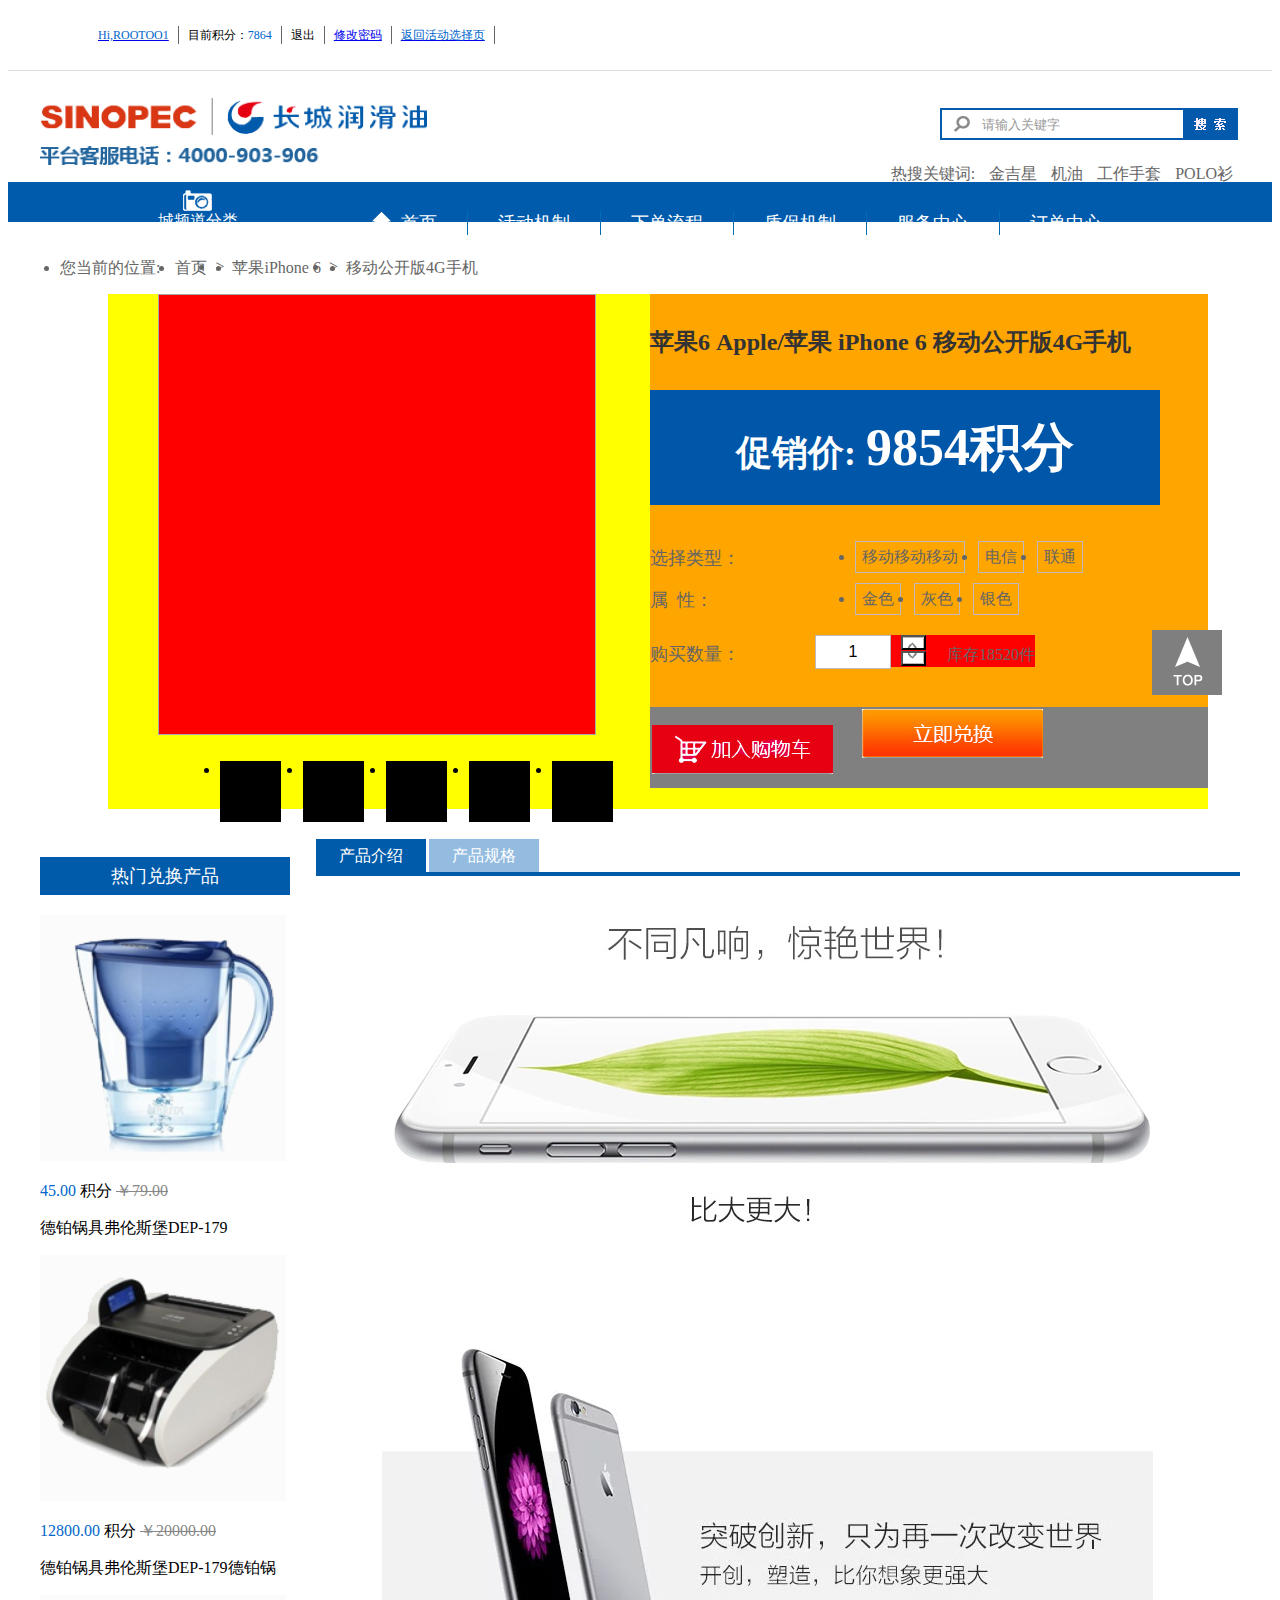
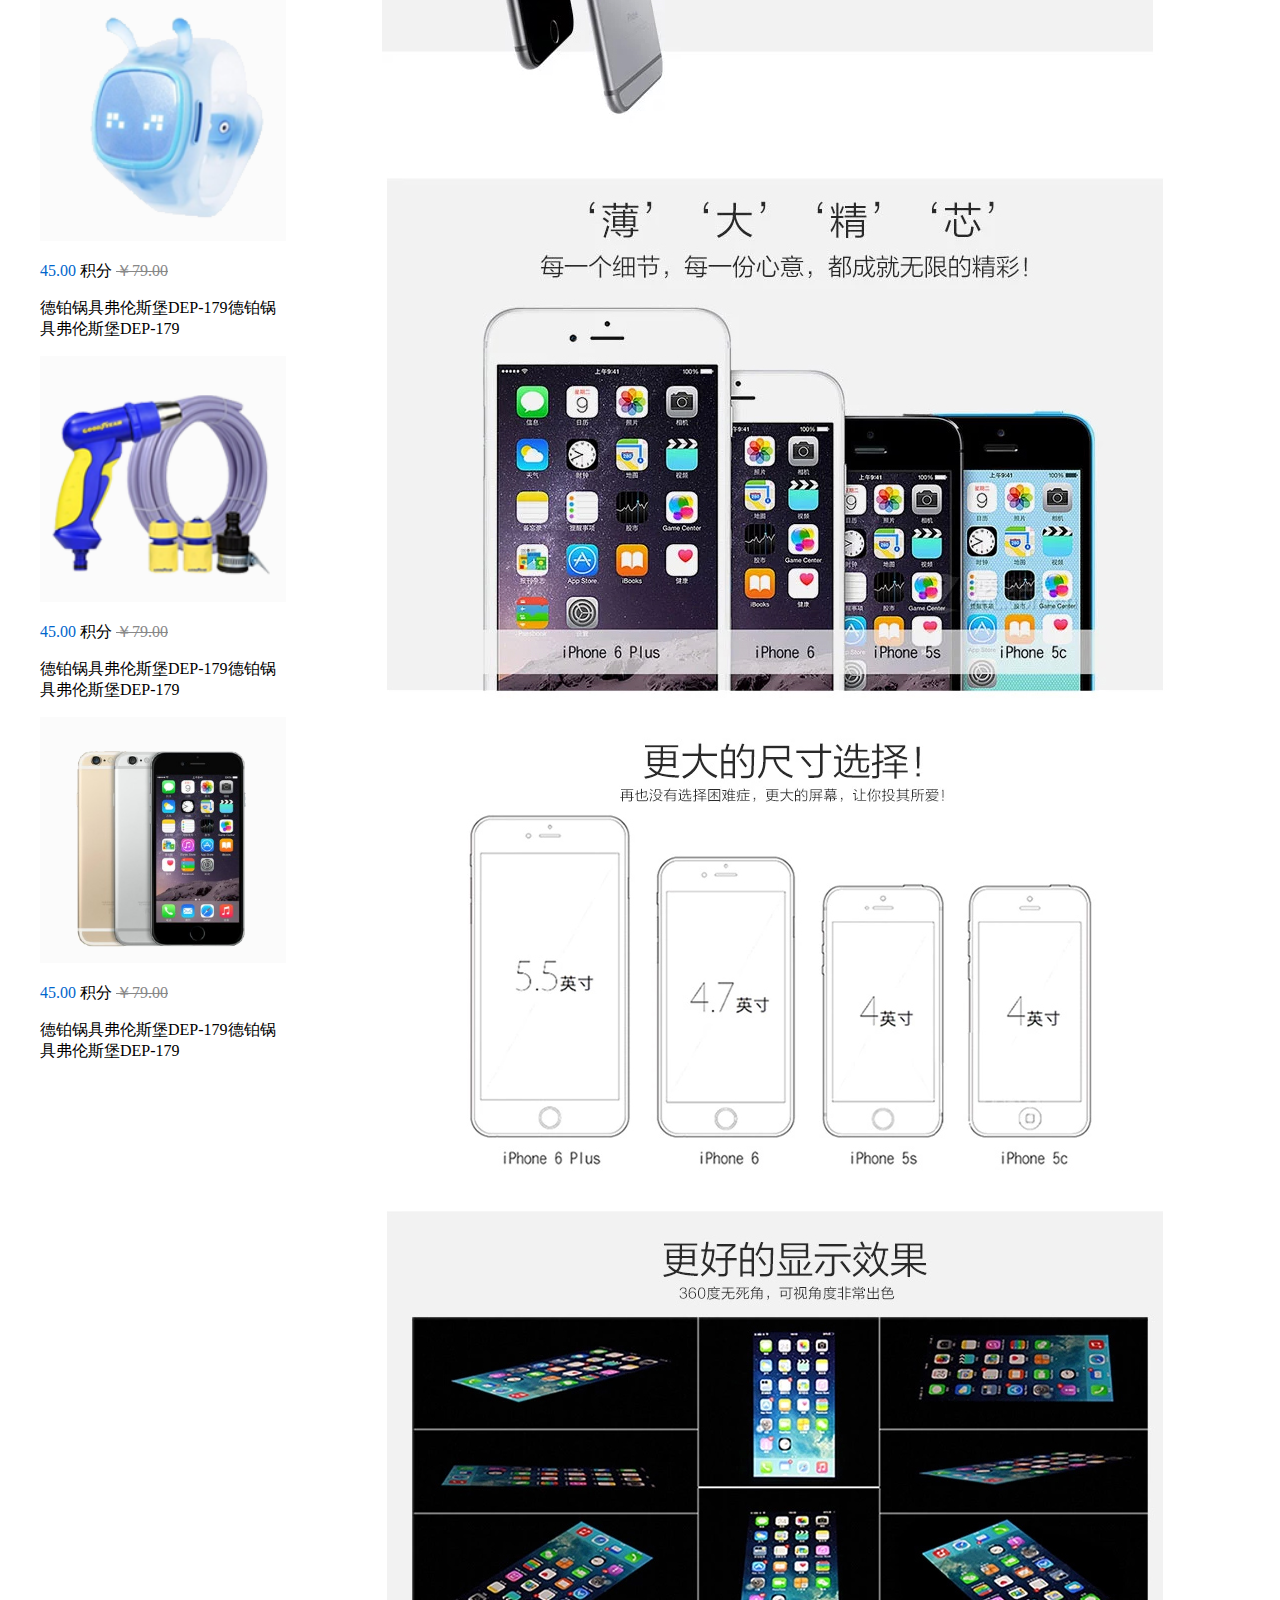
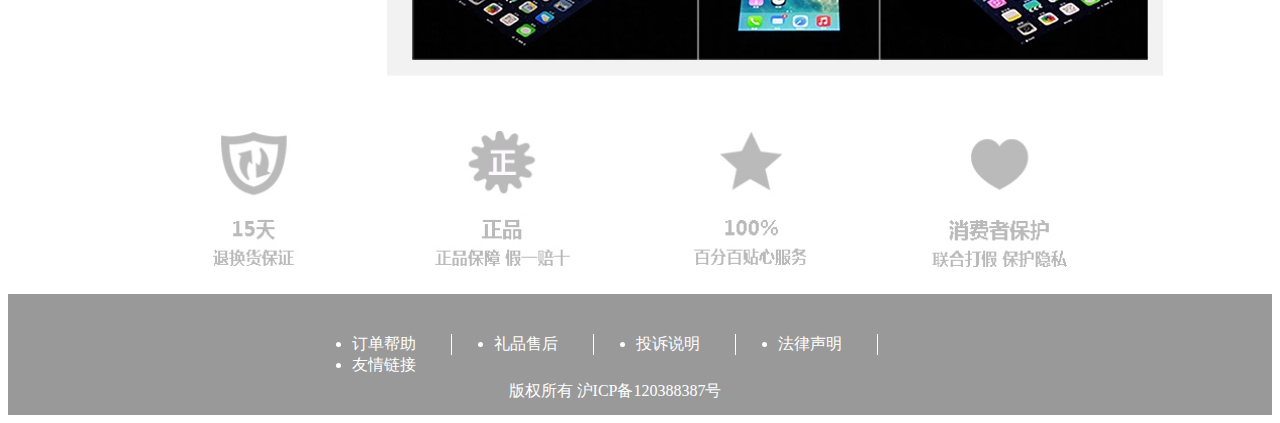
==== 长城润滑油/长城润滑油/产品详情页.html @ 04c947af "长城润滑油" ====
<!DOCTYPE html>
<html>
	<head>
		<meta charset="UTF-8">
		<title></title>
		<link rel="stylesheet" type="text/css" href="../../css/base.css"/>
		<link rel="stylesheet" type="text/css" href="css/css2/chanpinxiangqingye.css"/>
	</head>
	<body>
		<!--头部-->
		<div class="head">
			<ul>
				<li><a href="#"><span>Hi,ROOTOO1</span></a></li>
				<li>目前积分：<span>7864</span></li>
				<li>退出</li>
				<li><a href="#">修改密码</a></li>
				<li><a href="#"><span>返回活动选择页</span></a></li>
			</ul>
		</div>
		<div class="center">
			<div class="left_img">
				<img src="images/serveDh.png">
			</div>
			<form class="tijiao">
				<input type="text"  class="left_shuru" id="" value="请输入关键字" />
				<input type="submit" class="right_sousuo" title="搜索" value=""/>
			</form>
			<div class="guanjianzi">
				<ul>
					<li>热搜关键词:</li>
					<li>金吉星</li>
					<li>机油</li>
					<li>工作手套</li>
					<li>POLO衫</li>
				</ul>
			</div>
		</div>
		
		<!--首页-->
		<div class="fuqin">
			<div class="pingDao">
					<div class="shouYe">
						<ul class="my_ul">
		                    <li class="shouYe2"><img class="fl" src="images/indMenuBg.png"><a href="#">首页</a></li>
		                    <li><a href="#">活动机制</a></li>
		                    <li><a href="#">下单流程</a></li>
		                    <li><a href="#">质保机制</a></li>
		                    <li><a href="#">服务中心</a></li>
		                    <li><a href="#">订单中心</a></li>                                                                      
		                </ul>
					</div>
					<!--显示隐藏框-->
					<div class="zonghe">
						<div class="cpfl">
							<img src="images/frequeL1.png"/>
							<a href="#">城频道分类</a>
						</div>
						<div class="fengongsi" style="display: none;">
							<ul id="pin">
				                <li><img src="images/frequeL3.png"><a href="#">家居生活</a><span class="ml10 colorfff">&gt;</span></li>
				                <li><img src="images/frequeL2.png"><a href="#">汽车养护</a><span class="ml10 colorfff">&gt;</span></li>
				                <li><img src="images/frequeL4.png"><a href="#">我要服务</a><span class="ml10 colorfff">&gt;</span></li>
				                <div class="denglus">
				                    <img src="images/doubleR.png">
				                    <a class="denglu2" href="#">分公司查询登陆</a>
				                </div>
				            </ul>
						</div>
					</div>
				</div>
			</div>
			<div class="dangqianweizhi">
				<ul>
					<li>您当前的位置:</li>
					<li>首页</li>
					<li>></li>
					<li>苹果iPhone 6</li>
					<li>></li>
					<li>移动公开版4G手机</li>
				</ul>
			</div>
			<div class="Fdj">
				<div class="Fd">
					<div class="Fdj2">
					
					</div>
					<div class="Fdj3">
						<ul>
							<li></li>
							<li></li>
							<li></li>
							<li></li>
							<li></li>
						</ul>	
					</div>
				</div>
				
				<div class="Apple">
					<h4 class="pingguo6">苹果6 Apple/苹果 iPhone 6 移动公开版4G手机</h4>
					<p class="cuxiao">促销价:<span>9854积分</span></p>
					<dl class="font_fam">
	                    <dt class="xuzeleixing">选择类型：</dt>
	                    <dd class="ml10">
	                       	<ul id="yidong">
	                            <li id="xzXg1" onClick="speciColour(1)">
	                                <span>移动移动移动</span>
	                                <b class="tb-selected-b"></b>
	                            </li>
	                            <li id="xzXg2" onClick="speciColour(2)">
	                                <span>电信</span>
	                                <b class="tb-selected-b"></b>
	                            </li>
	                            <li id="xzXg3" onClick="speciColour(3)">
	                                <span>联通</span>
	                                <b class="tb-selected-b"></b>
	                            </li>
	                        </ul>
	                    </dd>
	                </dl>
	   				<dl class="font_fam">
	                    <dt class="xuzeleixing">属&nbsp;&nbsp;性：</dt>
	                    <dd class="ml10">
	                       	<ul id="yidong">
	                            <li id="xzXg1" onClick="speciColour(1)">
	                                <span>金色</span>
	                                <b class="tb-selected-b"></b>
	                            </li>
	                            <li id="xzXg2" onClick="speciColour(2)">
	                                <span>灰色</span>
	                                <b class="tb-selected-b"></b>
	                            </li>
	                            <li id="xzXg3" onClick="speciColour(3)">
	                                <span>银色</span>
	                                <b class="tb-selected-b"></b>
	                            </li>
	                        </ul>
	                    </dd>
	                
	                <dl class="font_fam goumai">
	                    <dt class="xuzeleixing xuan">购买数量：</dt>
	                    <dd class="ml10">
	                        <form class="mr1">
	                          <input type="text" class="gmsl" id="" value="1" />  
	                          <input type="button" class="jia" id="" value="" title="加"/>
	                          <input type="button" class="jian" id="" value="" title="减"/>
	                        </form>
	                        <p class="kucun">库存18520件</p>
	                    </dd>
	                </dl>
	                <div class="jiagou">
	                	<div class="jiagou2">
	                		<p class="jrgwc"></p>
	                		<p class="ljdh"></p>
	                	</div>
	                </div>
				</div>
			</div>
			<div class="zhongbu">
			<div class="left">
				<p>热门兑换产品</p>
				<img src="images/products3.png"/>
				<p><span>45.00</span> 积分 <del>￥79.00</del></p>
				<p>德铂锅具弗伦斯堡DEP-179</p>
				<img src="images/products5.png"/>
				<p><span>12800.00</span> 积分 <del>￥20000.00</del></p>
				<p>德铂锅具弗伦斯堡DEP-179德铂锅</p>
				<img src="images/products4.png"/>
				<p><span>45.00</span> 积分 <del>￥79.00</del></p>
				<p>德铂锅具弗伦斯堡DEP-179德铂锅具弗伦斯堡DEP-179</p>
				<img src="images/products7.png"/>
				<p><span>45.00</span> 积分 <del>￥79.00</del></p>
				<p>德铂锅具弗伦斯堡DEP-179德铂锅具弗伦斯堡DEP-179</p>
				<img src="images/products9.png"/>
				<p><span>45.00</span> 积分 <del>￥79.00</del></p>
				<p>德铂锅具弗伦斯堡DEP-179德铂锅具弗伦斯堡DEP-179</p>
			</div>
			<div class="right">
				<div class="dsuy">
					<span>产品介绍</span>
					<span>产品规格</span>
				</div>
				<div class="xuaxiank">
					<div style="display: block;">
						<img src="images/cpXXimg1.jpg"/>
						<img src="images/cpXXimg2.jpg"/> 
					</div>
					<div>
						<img src="images/ms_Detailsimg3.jpg"/>
					</div>
				</div>
			</div>
		</div>
		    <!--尾部--> 
		<div class="fotter">
			<div class="f_img">
				<img src="images/foorterImg.jpg"/>
			</div>
		</div>
		<div class="zuihou">
			<ul>
				<li>订单帮助</li>
				<li>礼品售后</li>
				<li>投诉说明</li>
				<li>法律声明</li>
				<li>友情链接</li>
			</ul>
			<p>版权所有 沪ICP备120388387号</p>
		</div>
		<img id="gun" src="images/result-top-btn.png"/>
	</body>
</html>
<script src="../../js/jquery-1.8.3.min.js" type="text/javascript" charset="utf-8"></script>
<script src="js2/chanpinxiangqingye.js" type="text/javascript" charset="utf-8"></script>
---- 长城润滑油/长城润滑油/css/css2/chanpinxiangqingye.css ----
.head{
	width: 100%;
	/*background: orange;*/
	margin: 0 auto;
	border-bottom: 1px solid #dfdfdf;	
}	
.head ul{
	list-style: none;
	width: 552px;
	height: 18px;
	/*background: yellow;*/
	margin-left: 90px;
	padding: 10px 0;
}
.head ul li{
	float: left;
	margin-right: 9px;
	border-right: 1px solid #666666;
	padding-right: 9px;
	font-size: 12px;
	line-height: 18px;
	
}
.head ul li span{
	color: #0066CC;
}
.center{
	width: 1200px;
	margin: 0 auto;
	/*background: orange;*/
	padding: 27px 0 84px 0;
}
.center .left_img{
	width: 387px;
	height: 67px;
	float: left;
}
.center .left_img img{
	width: 100%;
	height: 100%;
}
.tijiao{
	float: right;
	width: 298px;
	height: 33px;
	background: url(../../images/searchDiv_form.png) no-repeat;
	background-size: 100%;
	margin: 10px 2px;
}
.tijiao .left_shuru{
	width: 202px;
    height: 28px;
    line-height: 28px;
    margin-top: 2px;
    margin-left: 40px;
	border: none;
	background: Transparent;
	color: #999999;
}
.tijiao .right_sousuo{
    cursor: pointer;
    background: Transparent;
    border: none;
    width: 55px;
    height: 32px;
}
.center .guanjianzi{
	float: right;
	margin-top: 50px;
	margin-right: -295px;
}
.center .guanjianzi ul{
	list-style: none;
}
.center .guanjianzi ul li{
	float: left;	
	margin-left: 14px;
	color: #666666;
}
.pingDao{
	width: 100%;
	height: 40px;
	background: #005BAC;
	/*padding-top: 10px;*/
	/*padding-bottom: 10px;*/
	/*color: white;*/
}
.fuqin .pingDao .shouYe{
	margin-right: 30px;
	margin-top: 10px;
}
.fuqin .pingDao .shouYe ul li a{
	color: white;
}
.pingDao .shouYe{
	width: 1000px;
	/*height: 100%;*/
	/*background: red;*/
	float: right;
	margin: o auto;
	color: white;
	/*color: white;*/
}
.pingDao .shouYe ul{
	list-style: none;
	margin-left: 90px;
}
.pingDao .shouYe ul li{
	float: left;
	border-right: 1px solid #006cb6;
	padding-right: 30px;
	margin-right: 30px;
	font-size: 18px;
	/*color: white;*/
}
.pingDao .shouYe ul li:first-child img{
	margin-right: 10px;
	/*padding-top: 3px;*/
}
.pingDao .shouYe ul li:last-child{
	border-right: none;
}
.zonghe{
	width: 230px;
	height: 457px;
	/*background: #005BAC;*/
	margin-left: 150px;
	padding-top: 13px;
} 
.zonghe .cpfl{
	width: 100%;
	height: 29px;
	background: #005BAC;
	margin-top: -3px;
	
}
.zonghe .cpfl img{
	display: block;
	padding-left: 25px;
	margin-top: -2px;
	margin-right: 20px;
	float: left;
}
.zonghe .cpfl a{
	display: block;
	/*margin-top: 3px;*/
	font-size: 16px;
	color: white;
	font-weight: 500;
	padding-top: 1px;
}
.zonghe .fengongsi{
	padding-top: -20px;
}
.zonghe .fengongsi ul{
	width: 230px;
	height: 421px;
	background-color: #005BAC;
	
}
.zonghe .fengongsi ul li{
	height: 55px;
    line-height: 55px;
    border-top: solid 1px #4084C1;
    margin-left: 25px;
    font-size: 16px;
    font-weight: 500;
}
.zonghe .fengongsi ul li img{
	padding-right: 20px;
}
.zonghe .fengongsi ul li a{
	color: white;
}
.zonghe .fengongsi .denglus{
	width: 253px;
    height: 53px;
    line-height: 53px;
    background-color: #0773D3;
    margin: 155px 0 0 -11px;
    z-index: 999;
}
.zonghe .fengongsi .denglus img{
	margin-left: 40px;
}
.zonghe .fengongsi .denglus a{
 	color: white;
 	font-size: 18px;
 	font-weight: 900;
 }  
 .dangqianweizhi{
	width: 1200px;
	margin: 0 auto;
	margin-bottom: 15px;
} 
 .dangqianweizhi ul{
 	width: 600px; 
 	/*background: yellow;*/
 	padding: 20px;
 }
.dangqianweizhi ul li{
	float: left;
	font-size: 16px;
	padding-right: 8px;
	color: #666;
}
.dangqianweizhi ul li:first-child{
	padding-right: 15px;
	/*margin-left: 17px;*/
}
.fuqin{
	width: 100%;
	position: relative;
}
.Fdj{
	width: 1100px;
	height: 515px;
	background: yellow;
	margin-bottom: 30px;
	margin-left: 100px;
}
.Fdj .Fd{
	width: 436px;
	height: 100%;
	float: left;
	margin-left: 50px;
}
.Fdj .Fd .Fdj2{
	width: 436px;
	height: 439px;
	background: red;
	border: 1px solid #A9A9A8;
	/*float: left;*/
}
.Fdj .Fd .Fdj3{
	width: 436px;
	height: 75px;
	/*background: yellow;*/
}
.Fdj .Fd .Fdj3 ul{
	width: 100%;
	height: 100%;
}
.Fdj .Fd .Fdj3 ul li{
	width: 61px;
	height: 61px;
	background: black;
	float: left;
	margin: 10px 0px 0 22px;
}
.Fdj .Fd .Fdj3 ul li:last-child{
	margin-right: 0;
}
.Fdj .Apple{
	width: 558px;
	height: 423px;
	background: orange;
	float: right;
	margin-left: 50px;
}
.Fdj .Apple .pingguo6{
    color: #333;
    font-weight: bold;
    font-size: 24px;
}
.Fdj .Apple .cuxiao{
	width: 510px;
	height: 115px;
	background-color: #0056A9;
    color: #FFF;
	line-height: 115px;
    font-size: 36px;
    text-align: center;
    margin-top: 20px;
    font-weight: bold;
}
.Fdj .Apple .cuxiao span{
	font-size: 52px;
	margin-left: 10px;
}
.Fdj .Apple .font_fam{
	color: #666;
    margin-top: 30px;
    zoom: 1;
    font-size: 16px;
}
.Fdj .Apple .font_fam .xuzeleixing{
	width: 155px;
    margin-top: 5px;
    float: left;
    font-size: 18px;
}
.Fdj .Apple .font_fam .ml10{
	width: 390px;
    margin-left: 10px;
    float: left;
}
.Fdj .Apple .font_fam .ml10 ul li{
    float: left;
    margin-right: 13px;
    border: solid 1px #C1B9B9;
    padding: 1px 6px;
    height: 28px;
    line-height: 28px;
    text-align: center;
    margin-bottom: 10px;
}
.Fdj .Apple .goumai .xuan{
	margin-top: 17px;
}
.Fdj .Apple .goumai .ml10{
    width: 220px;
    height: 32px;
    background: red;
    margin-top: 10px;
     float: left;
}
.Fdj .Apple .goumai .ml10 .gmsl{
    width: 70px;
    height: 30px;
    line-height: 30px;
    border: #C1B9B9 solid 1px;
    text-align: center;
    font-size: 16px;
    float: left;
    margin-right: 10px;
}
.Fdj .Apple .goumai .ml10 .jia{
    width: 25px;
    height: 15px;
    background: url(../../images/cartNumberinp.jpg) no-repeat right top;
    right: 0;
    bottom: 0;
    float: left;

}
.Fdj .Apple .goumai .ml10 .jian{
	width: 25px;
    height: 15px;
     background: url(../../images/cartNumberinp.jpg) no-repeat right bottom;
    right: 0;
    top: 0;
    margin: 16px 0 0 -25px;
    /*margin-right: 20px;*/
}
.Fdj .Apple .goumai .ml10 .kucun{
	margin-top: -25px;
	float: right;
}
.Fdj .Apple .jiagou{
	width: 558px;
	height: 51px;
	/*background: ;*/
	padding-top: 180px;
}
.Fdj .Apple .jiagou .jiagou2{
	width: 558px;
	height: 81px;
	background: gray;
	margin-top: -30px;
}
.Fdj .Apple .jiagou .jiagou2 .jrgwc{
    width: 183px;
    height: 51px;
    background: url(../../images/redImages/shopGmcar.png) no-repeat;
    background-position: 2px 2px;
	float: left;
}
.Fdj .Apple .jiagou .jiagou2 .ljdh{
    width: 181px;
    height: 51px;
    background: url(../../images/redImages/shopGmcar.png) no-repeat;
    background-position: -204px 2px;
    margin-left: 212px;
}


.zhongbu{
	clear: both;
	width: 1200px;
	margin: 0 auto;
}
.zhongbu .left{
	float: left;
	width: 20%;
}
.zhongbu .right{
	float: right;
	width: 77%;
}
.left p{
	font-size:16px ;
}
.left p:first-child{
	width: 250px;
	height: 38px;
	background: #005BAA;
	color: #FFFFFF;
	font-size: 18px;
	font-weight:400 ;
	text-align: center;
	line-height: 38px;
	margin-bottom: 20px;
}
.left img{
	width: 246px;
	height: 246px;
}
.left span{
	color: #0066CC;
}
.left del{
	color:#888;
}
.right .dsuy{
	border-bottom: 4px solid #005BAA;
	overflow: hidden;
	margin-bottom: 10px;
	
}
.right span{
	display: block;
	width: 110px;
	height: 33px;
	background: #93BCE0;
	float: left;
	text-align: center;
	font-size: 16px;
	line-height: 33px;
	color: #FFFFFF;
	margin-right: 3px;
	cursor: pointer;
}
.right span:first-child{
	background: #005BAA;
}
.xuaxiank{
	/*height: 2500px;*/
}


.xuaxiank div{
	text-align: center;
	display: none;
}
.xcc{
	display: block;
}
.dkhkd{
	width: 100%;
	text-align: center;
}
.nav_2 .deng dd{
	float: left;
	padding-right: 40px;
	margin-top: 30px;
	cursor: pointer;
}
.nav_2 .deng dd:first-child{
	width: 133px;
	height: 51px;
	background: url(../images/redImages/shopGmcar.png) left no-repeat;
}
.nav_2 .deng dd:last-child{
	width: 183px;
	height: 51px;
	background: url(../images/redImages/shopGmcar.png) right;
}
.fotter{
	width: 100;
	height: 196px;
	clear: both;
	/*margin-top: 200px;*/
	/*background: yellow;*/
}
.fotter .f_img{
	width: 859px;
	height: 138px;
	margin: 0 auto;
	padding-top:33px;
}
.fotter .f_img img{
	width: 100%;
	height: 100%;
}
.zuihou{
	width: 100%;
	height: 121px;
	background: #999999;
}
.zuihou ul{
	width: 658px;
	height: 23px;
	margin: 0 auto;
	padding-top: 40px;
}
.zuihou ul li:last-child{
	border-right: none;
}
.zuihou ul li{
	float: left;
	margin:0px 21px;
	border-right: 1px solid white;
	padding-right: 35px;
	color: white;
}
.zuihou p{
	text-align: center;
	margin-top: 24px;
	color: white;
	margin-left: -50px;
}
.fanhui{
	float: right;
	margin-right: 50px;
	margin-top: -185px;
}
#gun {
	position: fixed;
	top: 70%;
	left: 90%;
	cursor: pointer;
}
.cyip .ti{
	border: 3px solid red;
	background: url(../images/tb-selected-b.gif) no-repeat;
	background-position:right bottom;
	
}
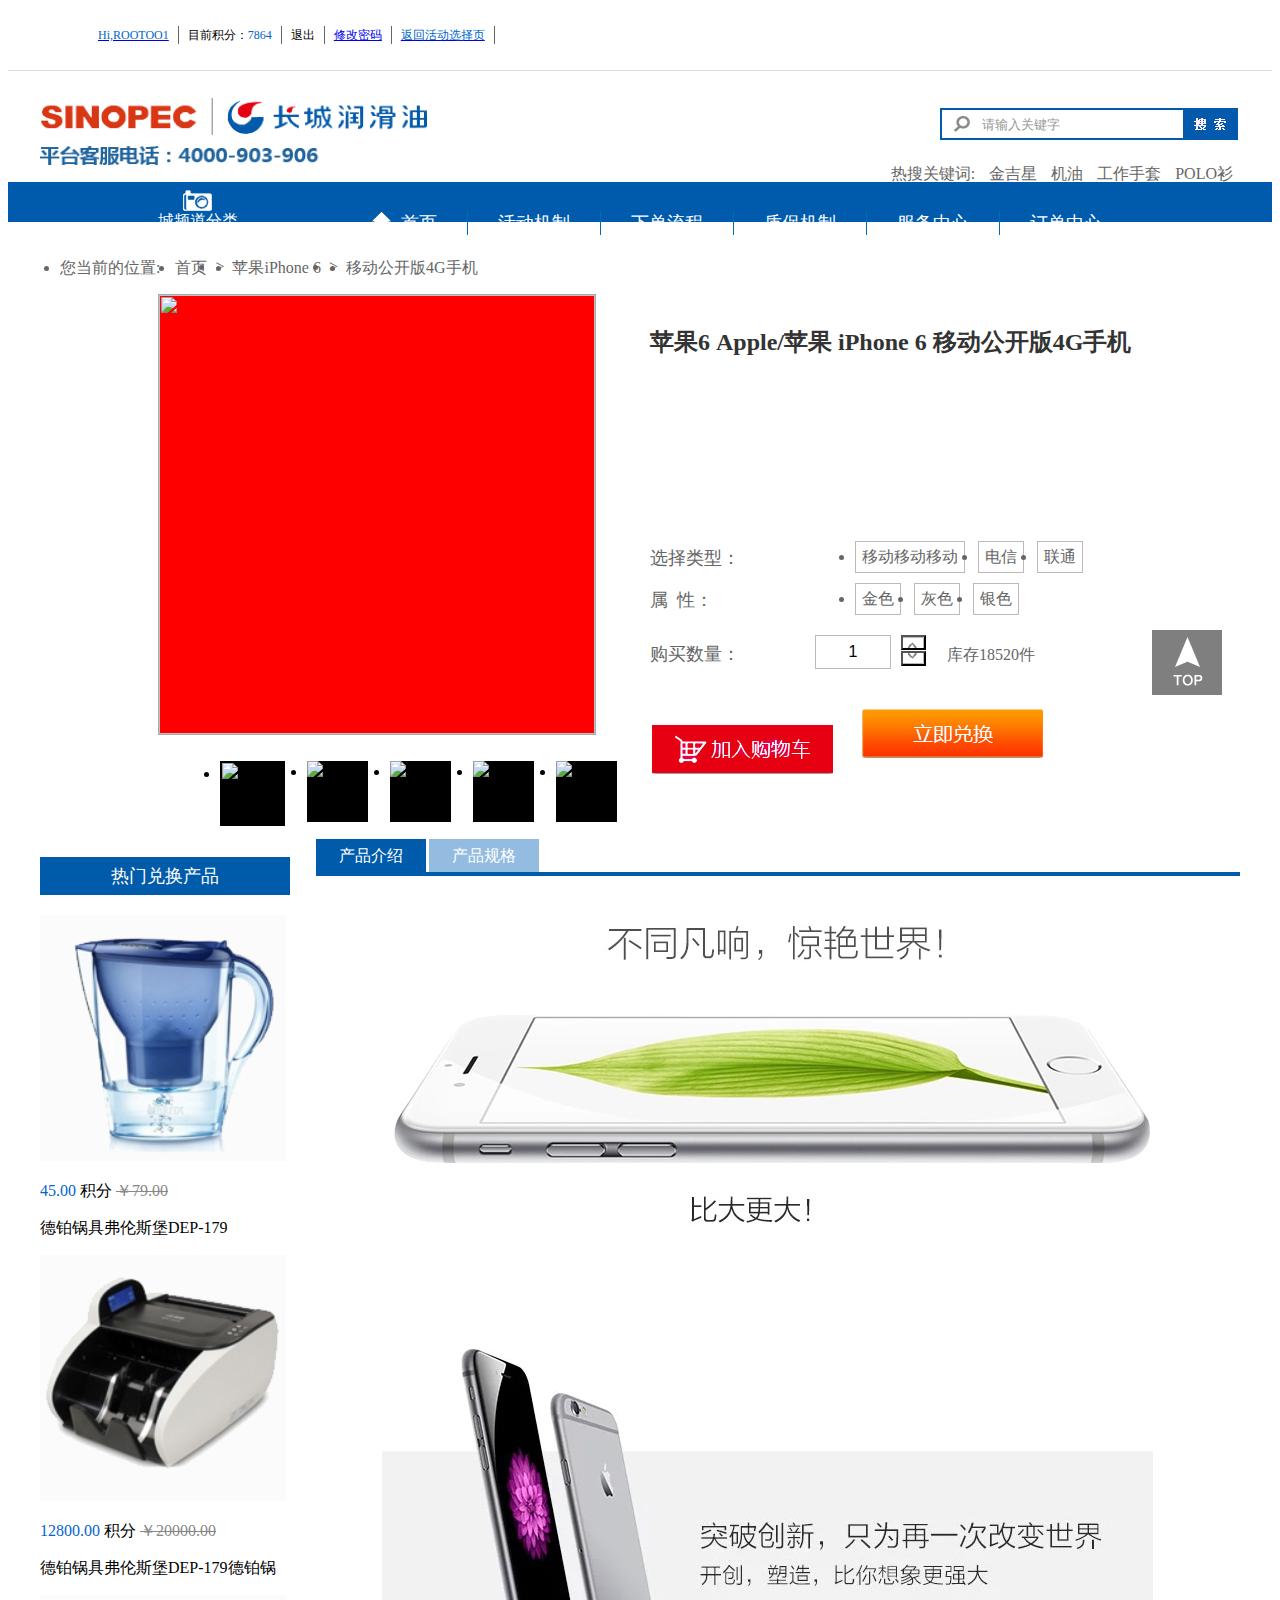
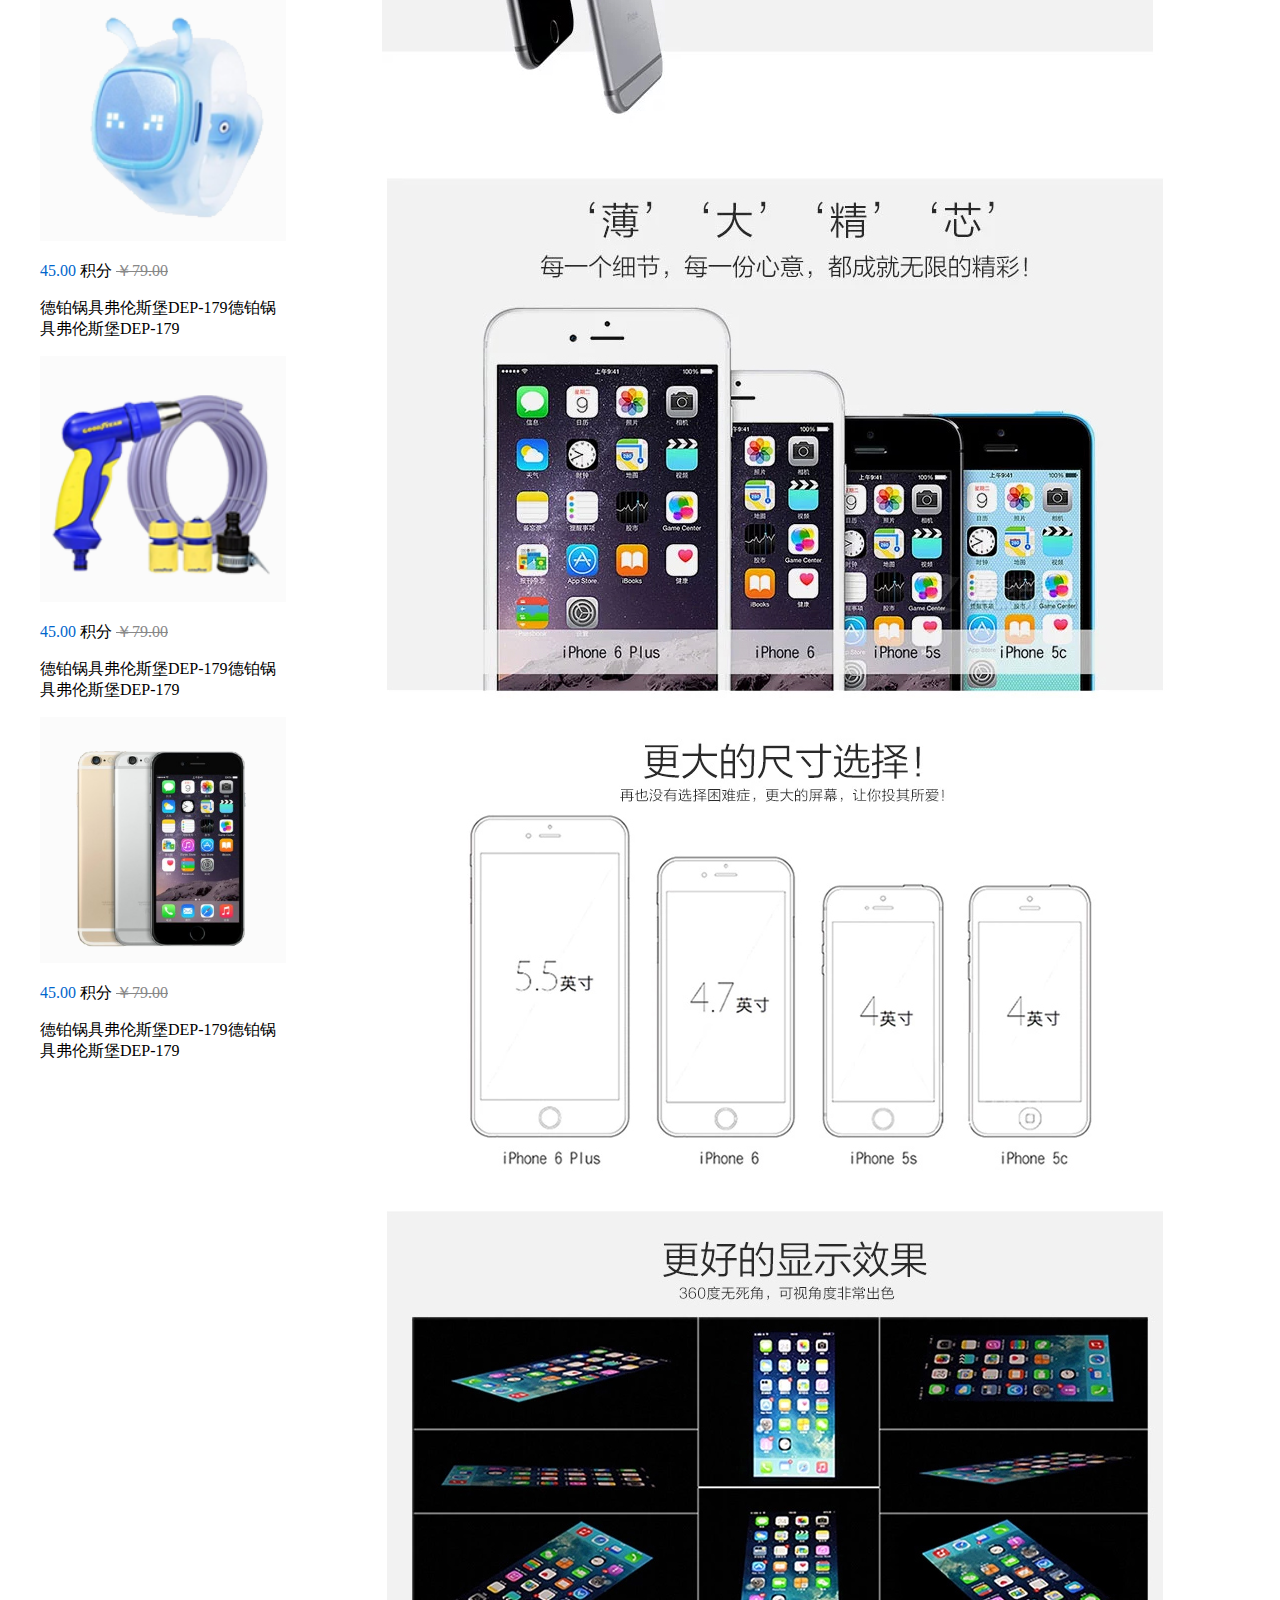
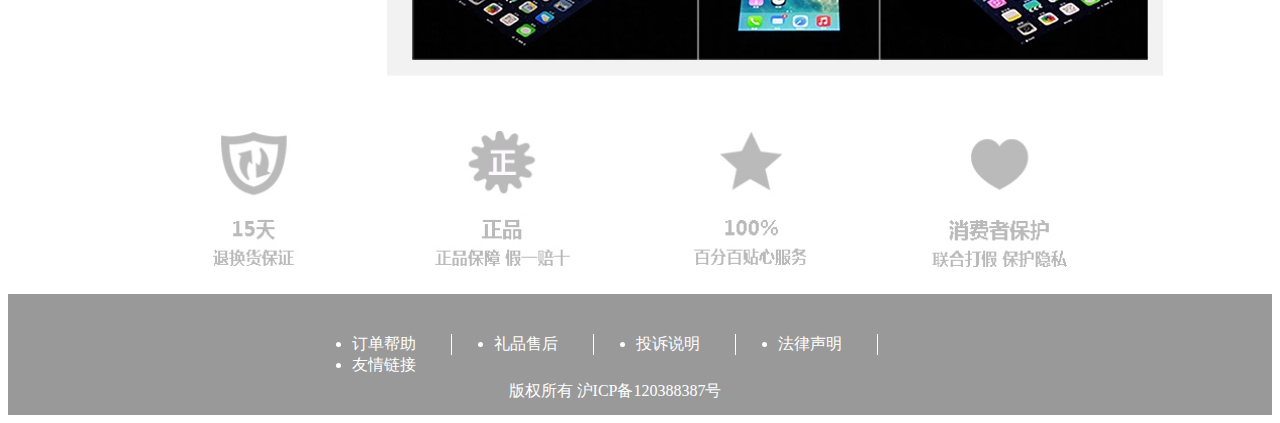
==== commit 32cefded: "添加了一些文件" ====
--- a/长城润滑油/长城润滑油/产品详情页.html
+++ b/长城润滑油/长城润滑油/产品详情页.html
@@ -82,15 +82,19 @@
 			<div class="Fdj">
 				<div class="Fd">
 					<div class="Fdj2">
-					
+						<img src="http://demo.lanrenzhijia.com/2014/jd0912/images/s1.jpg">
+                    	<img src="http://demo.lanrenzhijia.com/2014/jd0912/images/s2.jpg">
+                    	<img src="http://demo.lanrenzhijia.com/2014/jd0912/images/s3.jpg">
+                    	<img src="http://demo.lanrenzhijia.com/2014/jd0912/images/s1.jpg">
+                    	<img src="http://demo.lanrenzhijia.com/2014/jd0912/images/s3.jpg">
 					</div>
 					<div class="Fdj3">
 						<ul>
-							<li></li>
-							<li></li>
-							<li></li>
-							<li></li>
-							<li></li>
+							<li class="xwj"><img src="http://demo.lanrenzhijia.com/2014/jd0912/images/s1.jpg"></li>
+                        	<li><img src="http://demo.lanrenzhijia.com/2014/jd0912/images/s2.jpg"></li>
+                        	<li><img src="http://demo.lanrenzhijia.com/2014/jd0912/images/s3.jpg"></li>
+                        	<li><img src="http://demo.lanrenzhijia.com/2014/jd0912/images/s1.jpg"></li>
+                        	<li><img src="http://demo.lanrenzhijia.com/2014/jd0912/images/s3.jpg"></li>
 						</ul>	
 					</div>
 				</div>
@@ -102,15 +106,15 @@
 	                    <dt class="xuzeleixing">选择类型：</dt>
 	                    <dd class="ml10">
 	                       	<ul id="yidong">
-	                            <li id="xzXg1" onClick="speciColour(1)">
+	                            <li id="xzXg1" >
 	                                <span>移动移动移动</span>
 	                                <b class="tb-selected-b"></b>
 	                            </li>
-	                            <li id="xzXg2" onClick="speciColour(2)">
+	                            <li id="xzXg2">
 	                                <span>电信</span>
 	                                <b class="tb-selected-b"></b>
 	                            </li>
-	                            <li id="xzXg3" onClick="speciColour(3)">
+	                            <li id="xzXg3">
 	                                <span>联通</span>
 	                                <b class="tb-selected-b"></b>
 	                            </li>
@@ -121,15 +125,15 @@
 	                    <dt class="xuzeleixing">属&nbsp;&nbsp;性：</dt>
 	                    <dd class="ml10">
 	                       	<ul id="yidong">
-	                            <li id="xzXg1" onClick="speciColour(1)">
+	                            <li id="xzXg1">
 	                                <span>金色</span>
 	                                <b class="tb-selected-b"></b>
 	                            </li>
-	                            <li id="xzXg2" onClick="speciColour(2)">
+	                            <li id="xzXg2">
 	                                <span>灰色</span>
 	                                <b class="tb-selected-b"></b>
 	                            </li>
-	                            <li id="xzXg3" onClick="speciColour(3)">
+	                            <li id="xzXg3">
 	                                <span>银色</span>
 	                                <b class="tb-selected-b"></b>
 	                            </li>
--- a/长城润滑油/长城润滑油/css/css2/chanpinxiangqingye.css
+++ b/长城润滑油/长城润滑油/css/css2/chanpinxiangqingye.css
@@ -215,7 +215,7 @@
 .Fdj{
 	width: 1100px;
 	height: 515px;
-	background: yellow;
+	/*background: yellow;*/
 	margin-bottom: 30px;
 	margin-left: 100px;
 }
@@ -232,6 +232,14 @@
 	border: 1px solid #A9A9A8;
 	/*float: left;*/
 }
+.Fdj .Fd .Fdj2 img{
+	width: 100%;
+	height: 100%;
+	display: none;
+}
+.Fdj .Fd .Fdj2 img:first-child{
+	display: block;
+}
 .Fdj .Fd .Fdj3{
 	width: 436px;
 	height: 75px;
@@ -248,13 +256,19 @@
 	float: left;
 	margin: 10px 0px 0 22px;
 }
+.Fdj .Fd .Fdj3 ul .xwj{
+	border: 2px solid black;
+}
+.Fdj .Fd .Fdj3 ul li img{
+	width: 100%;
+}
 .Fdj .Fd .Fdj3 ul li:last-child{
 	margin-right: 0;
 }
 .Fdj .Apple{
 	width: 558px;
 	height: 423px;
-	background: orange;
+	/*background: orange;*/
 	float: right;
 	margin-left: 50px;
 }
@@ -266,7 +280,7 @@
 .Fdj .Apple .cuxiao{
 	width: 510px;
 	height: 115px;
-	background-color: #0056A9;
+	/*background-color: #0056A9;*/
     color: #FFF;
 	line-height: 115px;
     font-size: 36px;
@@ -304,6 +318,25 @@
     line-height: 28px;
     text-align: center;
     margin-bottom: 10px;
+    /*background: url(../../images/tb-selected-b.gif) no-repeat;
+	background-position: right bottom; */
+}
+.Fdj .Apple .font_fam .ml10 ul li:hover{
+	border: 2px solid red;
+}
+/*.Fdj .Apple .font_fam .ml10 ul li b{
+    position: absolute;
+    width: 10px;
+    height: 10px;
+    
+    margin: -8px 0 0 12px;
+    display: none;
+}*/
+.Fdj .Apple .font_fam .ml10 ul .xzx{
+    background: url(../../images/tb-selected-b.gif) no-repeat;
+    background-position: right bottom;
+    /*background: #FFFFFF;*/
+    border: 2px solid red;
 }
 .Fdj .Apple .goumai .xuan{
 	margin-top: 17px;
@@ -311,7 +344,7 @@
 .Fdj .Apple .goumai .ml10{
     width: 220px;
     height: 32px;
-    background: red;
+    /*background: red;*/
     margin-top: 10px;
      float: left;
 }
@@ -356,7 +389,7 @@
 .Fdj .Apple .jiagou .jiagou2{
 	width: 558px;
 	height: 81px;
-	background: gray;
+	/*background: gray;*/
 	margin-top: -30px;
 }
 .Fdj .Apple .jiagou .jiagou2 .jrgwc{
